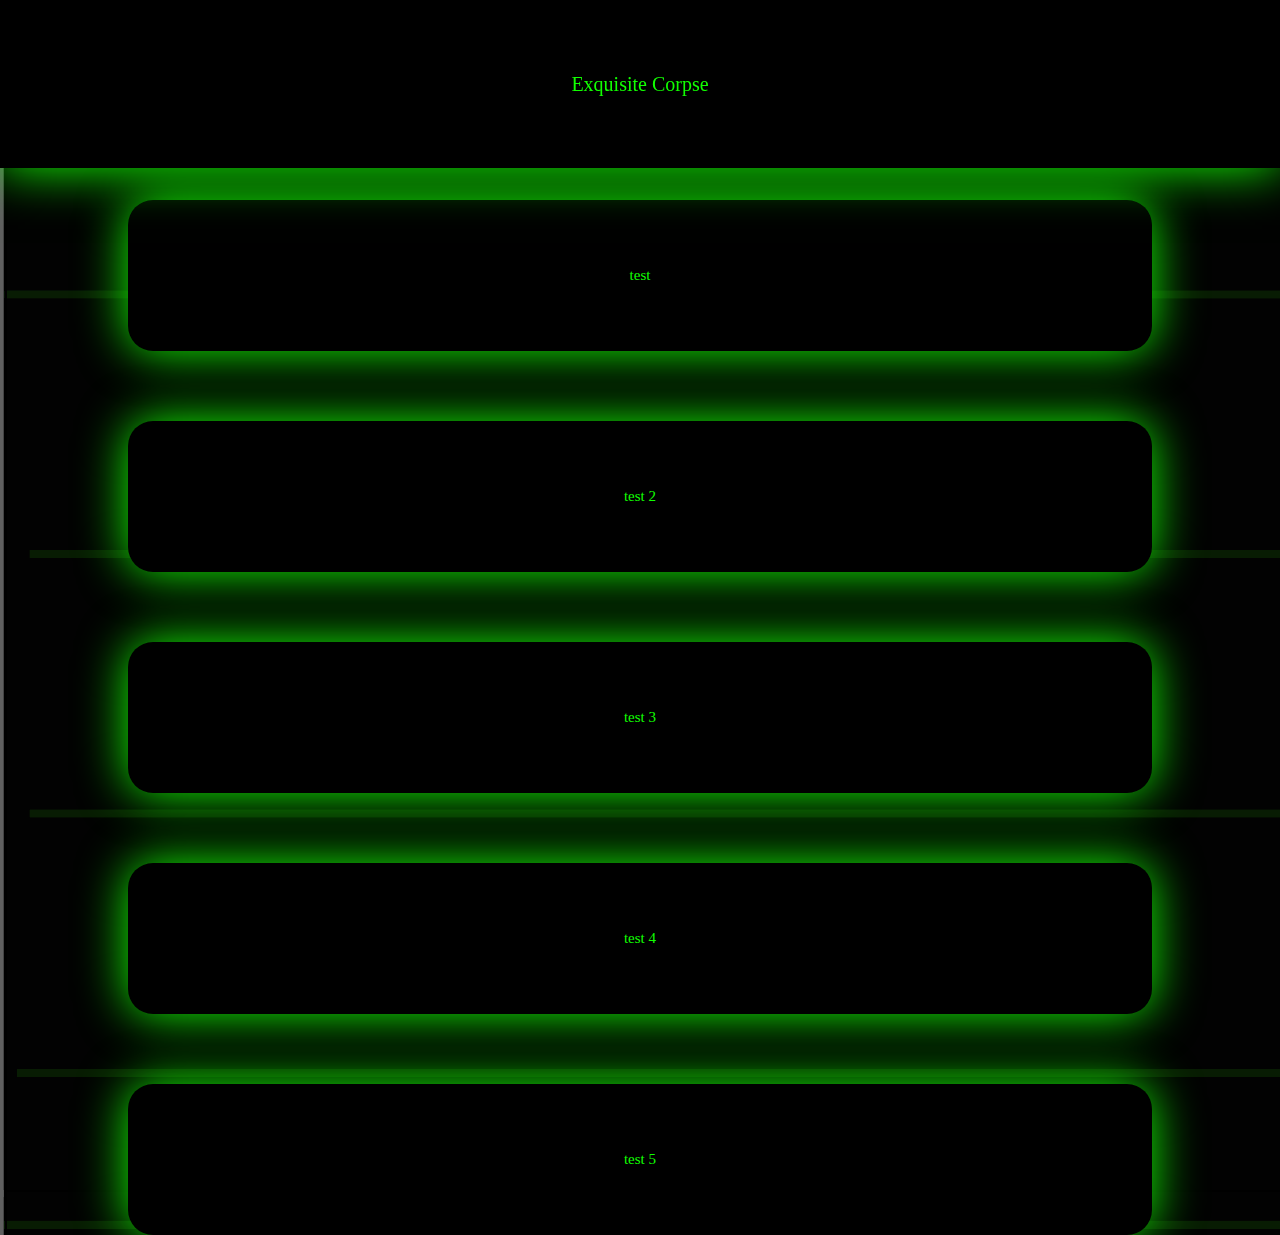
==== index.html @ ea56b38a "-" ====
<!doctype html>
<html class="no-js" lang="">

<head>
  <meta charset="utf-8">
  <title></title>
  <meta name="description" content="">
  <meta name="viewport" content="width=device-width, initial-scale=1">

  <meta property="og:title" content="Exquisite Corpse">
  <meta property="og:description" content="Exquisite Corpse description">
  <meta property="og:type" content="">
  <meta property="og:url" content="">
  <meta property="og:image" content="">



  <link rel="manifest" href="site.webmanifest">
  <link rel="apple-touch-icon" href="icon.png">
  <!-- Place favicon.ico in the root directory -->

  <link rel="stylesheet" href="css/normalize.css">
  <link rel="stylesheet" href="css/main.css">

  <meta name="theme-color" content="#fafafa">
</head>

<body>

  <!-- Add your site or application content here -->


  <!-- Header  -->
  <div class="fixedheader">
    <div class="htextstyle">
      <p>Exquisite Corpse</p>
    </div>
  </div>



<!-- Writing Blocks -->
  <!-- First Block -->
  <div class="headerblock">
    <div class="boxtextstyle">
      <p>test</p>
    </div>
  </div>


  <div class="contentblock">
    <div class="boxtextstyle">
        <p>test 2</p>
    </div>
  </div>

  <div class="contentblock">
    <div class="boxtextstyle">
        <p>test 3</p>
    </div>
  </div>

  <div class="contentblock">
    <div class="boxtextstyle">
        <p>test 4</p>
    </div>
  </div>

  <div class="contentblock">
    <div class="boxtextstyle">
        <p>test 5</p>
    </div>
  </div>


<!-- End of Writing Block -->


  <script src="js/vendor/modernizr-3.11.2.min.js"></script>
  <script src="js/plugins.js"></script>
  <script src="js/main.js"></script>

  <!-- Google Analytics: change UA-XXXXX-Y to be your site's ID. -->
  <script>
    window.ga = function () { ga.q.push(arguments) }; ga.q = []; ga.l = +new Date;
    ga('create', 'UA-XXXXX-Y', 'auto'); ga('set', 'anonymizeIp', true); ga('set', 'transport', 'beacon'); ga('send', 'pageview')
  </script>
  <script src="https://www.google-analytics.com/analytics.js" async></script>
</body>

</html>
---- css/main.css ----
/*! HTML5 Boilerplate v8.0.0 | MIT License | https://html5boilerplate.com/ */

/* main.css 2.1.0 | MIT License | https://github.com/h5bp/main.css#readme */
/*
 * What follows is the result of much research on cross-browser styling.
 * Credit left inline and big thanks to Nicolas Gallagher, Jonathan Neal,
 * Kroc Camen, and the H5BP dev community and team.
 */

/* ==========================================================================
   Base styles: opinionated defaults
   ========================================================================== */
   @import url(https://fonts.googleapis.com/css?family=Dongle);

   @font-face {
   font-family: "8bithud";
   src: url("../8_bit_hud/8-bit-hud.ttf");

   }


html {
  color: #222;
  font-size: 1em;
  line-height: 1.4;
}

/*
 * Remove text-shadow in selection highlight:
 * https://twitter.com/miketaylr/status/12228805301
 *
 * Vendor-prefixed and regular ::selection selectors cannot be combined:
 * https://stackoverflow.com/a/16982510/7133471
 *
 * Customize the background color to match your design.
 */

::-moz-selection {
  background: #b3d4fc;
  text-shadow: none;
}

::selection {
  background: #b3d4fc;
  text-shadow: none;
}

/*
 * A better looking default horizontal rule
 */

hr {
  display: block;
  height: 1px;
  border: 0;
  border-top: 1px solid #ccc;
  margin: 1em 0;
  padding: 0;
}

/*
 * Remove the gap between audio, canvas, iframes,
 * images, videos and the bottom of their containers:
 * https://github.com/h5bp/html5-boilerplate/issues/440
 */

audio,
canvas,
iframe,
img,
svg,
video {
  vertical-align: middle;
}

/*
 * Remove default fieldset styles.
 */

fieldset {
  border: 0;
  margin: 0;
  padding: 0;
}

/*
 * Allow only vertical resizing of textareas.
 */

textarea {
  resize: vertical;
}

/* ==========================================================================
   Author's custom styles
   ========================================================================== */

   body {
    font-family: "8bithud";
    background-image: url('../img/computerscreen.jpg');


   }

   .fixedheader {
   position: fixed;
   left: 0;
   top: 0;
   width: 100%;
   background-color: black;
   box-shadow: 0 0 50px #11ff00;
 }

 .htextstyle {
  color: #11ff00;
  font-size: 20px;
  text-align: center;
  list-style-type: none;
  display: block;
  padding: 50px;
}

.boxtextstyle {
  text-align: center;
  color: #11ff00;
  font-size: 15px;
  padding: 50px;
}

.headerblock {
  margin-top: 200px;
  margin-left: auto;
  margin-right: auto;
  color: #11ff00;
  background-color: black;
  box-shadow: 0 0 50px #11ff00;
  width: 80%;
  border-radius: 25px;
}

.contentblock {
  margin-top: 70px;
  margin-left: auto;
  margin-right: auto;
  color: #11ff00;
  background-color: black;
  box-shadow: 0 0 50px #11ff00;
  width: 80%;
  border-radius: 25px;
}


/* ==========================================================================
   Helper classes
   ========================================================================== */

/*
 * Hide visually and from screen readers
 */

.hidden,
[hidden] {
  display: none !important;
}

/*
 * Hide only visually, but have it available for screen readers:
 * https://snook.ca/archives/html_and_css/hiding-content-for-accessibility
 *
 * 1. For long content, line feeds are not interpreted as spaces and small width
 *    causes content to wrap 1 word per line:
 *    https://medium.com/@jessebeach/beware-smushed-off-screen-accessible-text-5952a4c2cbfe
 */

.sr-only {
  border: 0;
  clip: rect(0, 0, 0, 0);
  height: 1px;
  margin: -1px;
  overflow: hidden;
  padding: 0;
  position: absolute;
  white-space: nowrap;
  width: 1px;
  /* 1 */
}

/*
 * Extends the .sr-only class to allow the element
 * to be focusable when navigated to via the keyboard:
 * https://www.drupal.org/node/897638
 */

.sr-only.focusable:active,
.sr-only.focusable:focus {
  clip: auto;
  height: auto;
  margin: 0;
  overflow: visible;
  position: static;
  white-space: inherit;
  width: auto;
}

/*
 * Hide visually and from screen readers, but maintain layout
 */

.invisible {
  visibility: hidden;
}

/*
 * Clearfix: contain floats
 *
 * For modern browsers
 * 1. The space content is one way to avoid an Opera bug when the
 *    `contenteditable` attribute is included anywhere else in the document.
 *    Otherwise it causes space to appear at the top and bottom of elements
 *    that receive the `clearfix` class.
 * 2. The use of `table` rather than `block` is only necessary if using
 *    `:before` to contain the top-margins of child elements.
 */

.clearfix::before,
.clearfix::after {
  content: " ";
  display: table;
}

.clearfix::after {
  clear: both;
}

/* ==========================================================================
   EXAMPLE Media Queries for Responsive Design.
   These examples override the primary ('mobile first') styles.
   Modify as content requires.
   ========================================================================== */

@media only screen and (min-width: 35em) {
  /* Style adjustments for viewports that meet the condition */
}

@media print,
  (-webkit-min-device-pixel-ratio: 1.25),
  (min-resolution: 1.25dppx),
  (min-resolution: 120dpi) {
  /* Style adjustments for high resolution devices */
}

/* ==========================================================================
   Print styles.
   Inlined to avoid the additional HTTP request:
   https://www.phpied.com/delay-loading-your-print-css/
   ========================================================================== */

@media print {
  *,
  *::before,
  *::after {
    background: #fff !important;
    color: #000 !important;
    /* Black prints faster */
    box-shadow: none !important;
    text-shadow: none !important;
  }

  a,
  a:visited {
    text-decoration: underline;
  }

  a[href]::after {
    content: " (" attr(href) ")";
  }

  abbr[title]::after {
    content: " (" attr(title) ")";
  }

  /*
   * Don't show links that are fragment identifiers,
   * or use the `javascript:` pseudo protocol
   */
  a[href^="#"]::after,
  a[href^="javascript:"]::after {
    content: "";
  }

  pre {
    white-space: pre-wrap !important;
  }

  pre,
  blockquote {
    border: 1px solid #999;
    page-break-inside: avoid;
  }

  /*
   * Printing Tables:
   * https://web.archive.org/web/20180815150934/http://css-discuss.incutio.com/wiki/Printing_Tables
   */
  thead {
    display: table-header-group;
  }

  tr,
  img {
    page-break-inside: avoid;
  }

  p,
  h2,
  h3 {
    orphans: 3;
    widows: 3;
  }

  h2,
  h3 {
    page-break-after: avoid;
  }
}
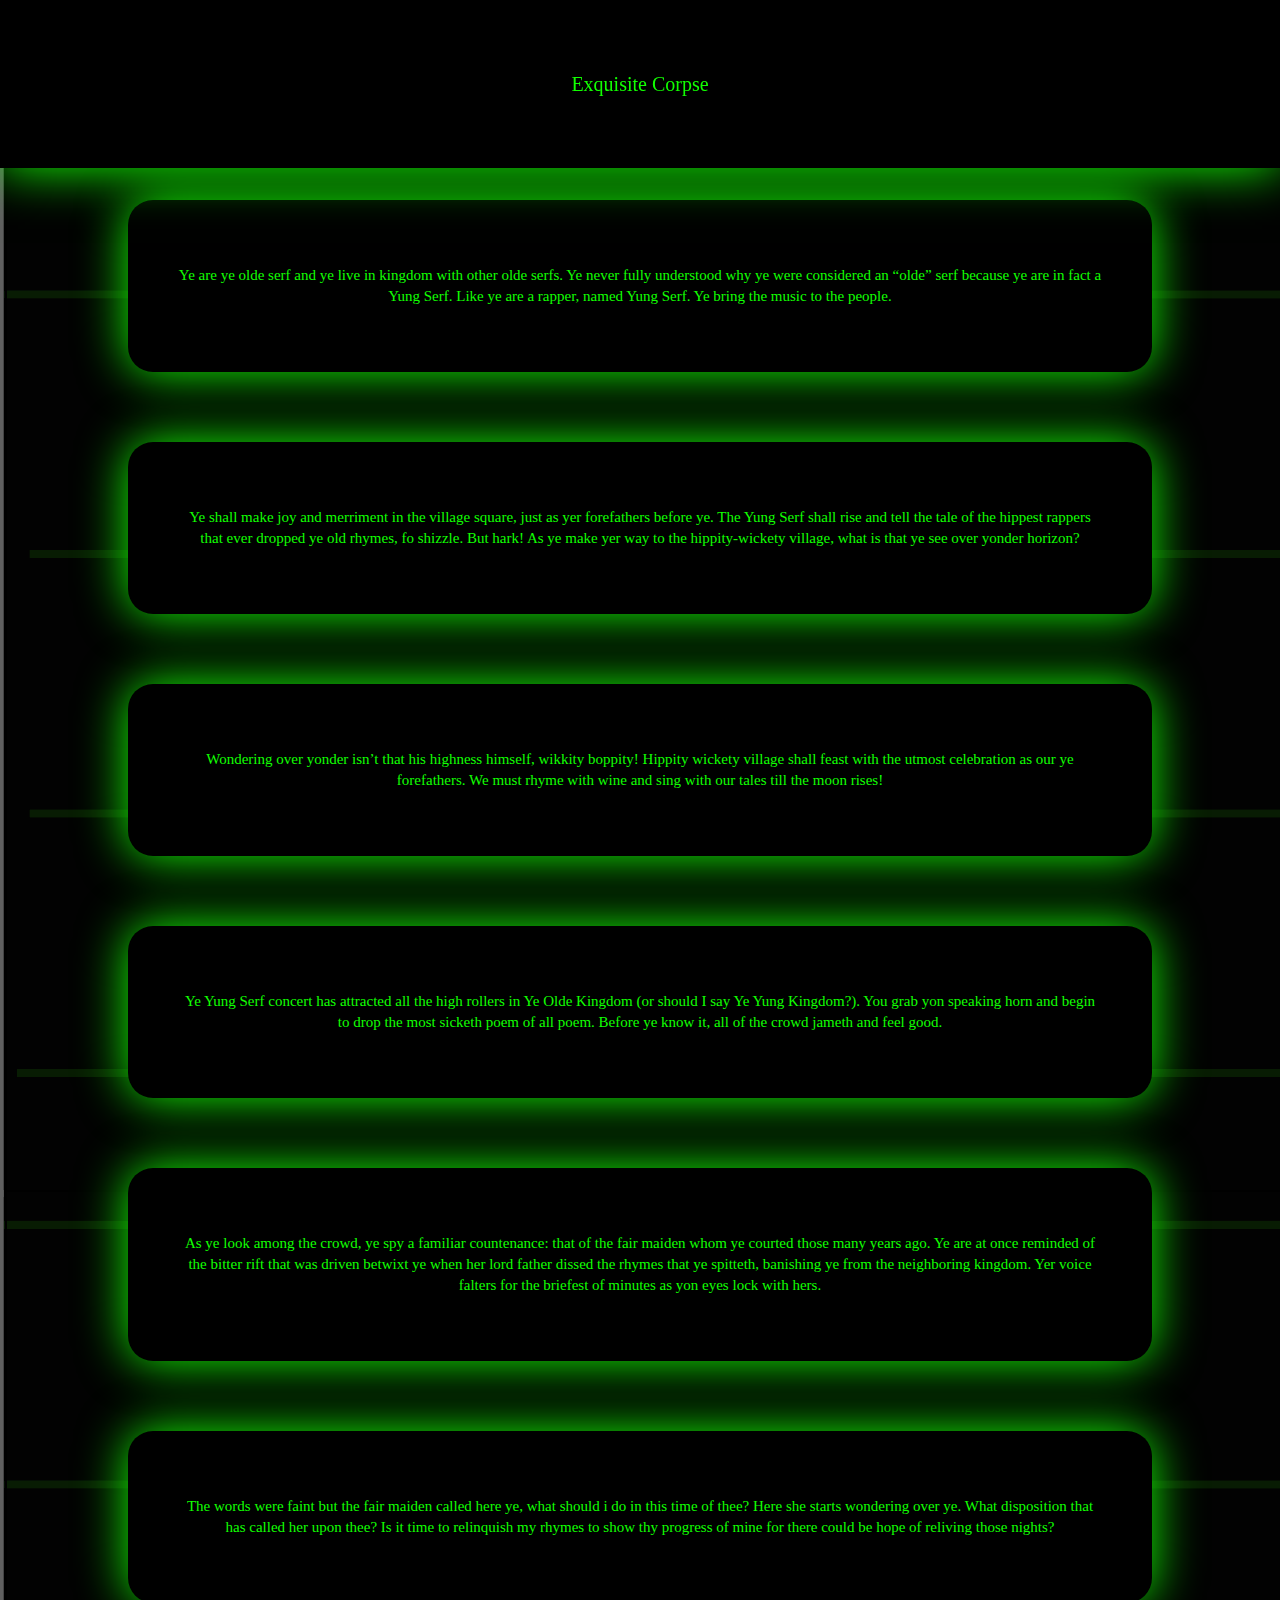
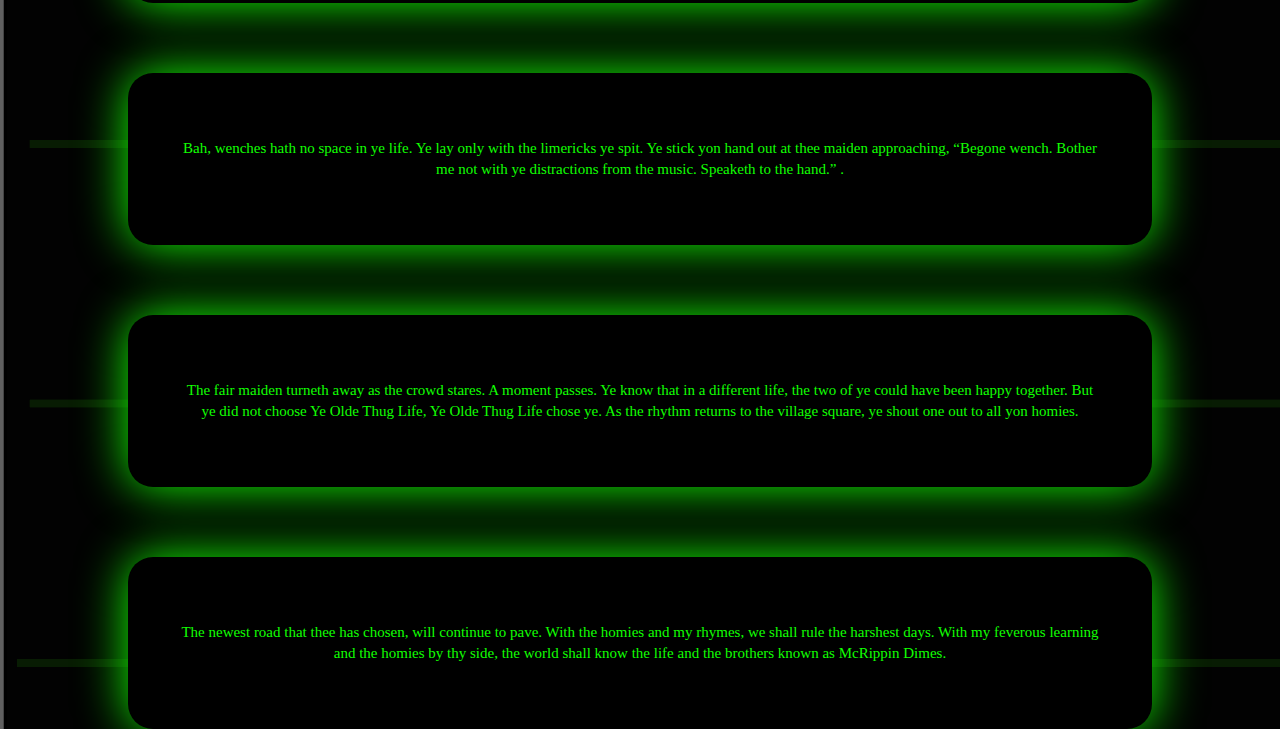
==== commit da9c041f: "added story to index" ====
--- a/index.html
+++ b/index.html
@@ -1,9 +1,9 @@
 <!doctype html>
-<html class="no-js" lang="">
+<html class="no-js" lang="en">
 
 <head>
   <meta charset="utf-8">
-  <title></title>
+  <title>Exquisite Corpse</title>
   <meta name="description" content="">
   <meta name="viewport" content="width=device-width, initial-scale=1">
 
@@ -43,32 +43,56 @@
   <!-- First Block -->
   <div class="headerblock">
     <div class="boxtextstyle">
-      <p>test</p>
+      <p>Ye are ye olde serf and ye live in kingdom with other olde serfs. Ye never fully understood why ye were considered an “olde” serf because ye are in fact a Yung Serf. Like ye are a rapper, named Yung Serf. Ye bring the music to the people.</p>
     </div>
   </div>
 
 
   <div class="contentblock">
     <div class="boxtextstyle">
-        <p>test 2</p>
+        <p> Ye shall make joy and merriment in the village square, just as yer forefathers before ye. The Yung Serf shall rise and tell the tale of the hippest rappers that ever dropped ye old rhymes, fo shizzle. But hark! As ye make yer way to the hippity-wickety village, what is that ye see over yonder horizon?</p>
     </div>
   </div>
 
   <div class="contentblock">
     <div class="boxtextstyle">
-        <p>test 3</p>
+        <p>Wondering over yonder isn’t that his highness himself, wikkity boppity! Hippity wickety village shall feast with the utmost celebration as our ye forefathers. We must rhyme with wine and sing with our tales till the moon rises!</p>
     </div>
   </div>
 
   <div class="contentblock">
     <div class="boxtextstyle">
-        <p>test 4</p>
+        <p>Ye Yung Serf concert has attracted all the high rollers in Ye Olde Kingdom (or should I say Ye Yung Kingdom?). You grab yon speaking horn and begin to drop the most sicketh poem of all poem. Before ye know it, all of the crowd jameth and feel good. </p>
     </div>
   </div>
 
   <div class="contentblock">
     <div class="boxtextstyle">
-        <p>test 5</p>
+        <p>As ye look among the crowd, ye spy a familiar countenance: that of the fair maiden whom ye courted those many years ago. Ye are at once reminded of the bitter rift that was driven betwixt ye when her lord father dissed the rhymes that ye spitteth, banishing ye from the neighboring kingdom. Yer voice falters for the briefest of minutes as yon eyes lock with hers.</p>
+    </div>
+  </div>
+
+  <div class="contentblock">
+    <div class="boxtextstyle">
+        <p>The words were faint but the fair maiden called here ye, what should i do in this time of thee? Here she starts wondering over ye. What disposition that has called her upon thee? Is it time to relinquish my rhymes to show thy progress of mine for there could be hope of reliving those nights?</p>
+    </div>
+  </div>
+
+  <div class="contentblock">
+    <div class="boxtextstyle">
+        <p>Bah, wenches hath no space in ye life. Ye lay only with the limericks ye spit. Ye stick yon hand out at thee maiden approaching, “Begone wench. Bother me not with ye distractions from the music. Speaketh to the hand.” .</p>
+    </div>
+  </div>
+
+  <div class="contentblock">
+    <div class="boxtextstyle">
+        <p>The fair maiden turneth away as the crowd stares. A moment passes. Ye know that in a different life, the two of ye could have been happy together. But ye did not choose Ye Olde Thug Life, Ye Olde Thug Life chose ye. As the rhythm returns to the village square, ye shout one out to all yon homies.</p>
+    </div>
+  </div>
+
+  <div class="contentblock">
+    <div class="boxtextstyle">
+        <p>The newest road that thee has chosen, will continue to pave. With the homies and my rhymes, we shall rule the harshest days. With my feverous learning and the homies by thy side, the world shall know the life and the brothers known as McRippin Dimes.</p>
     </div>
   </div>
 
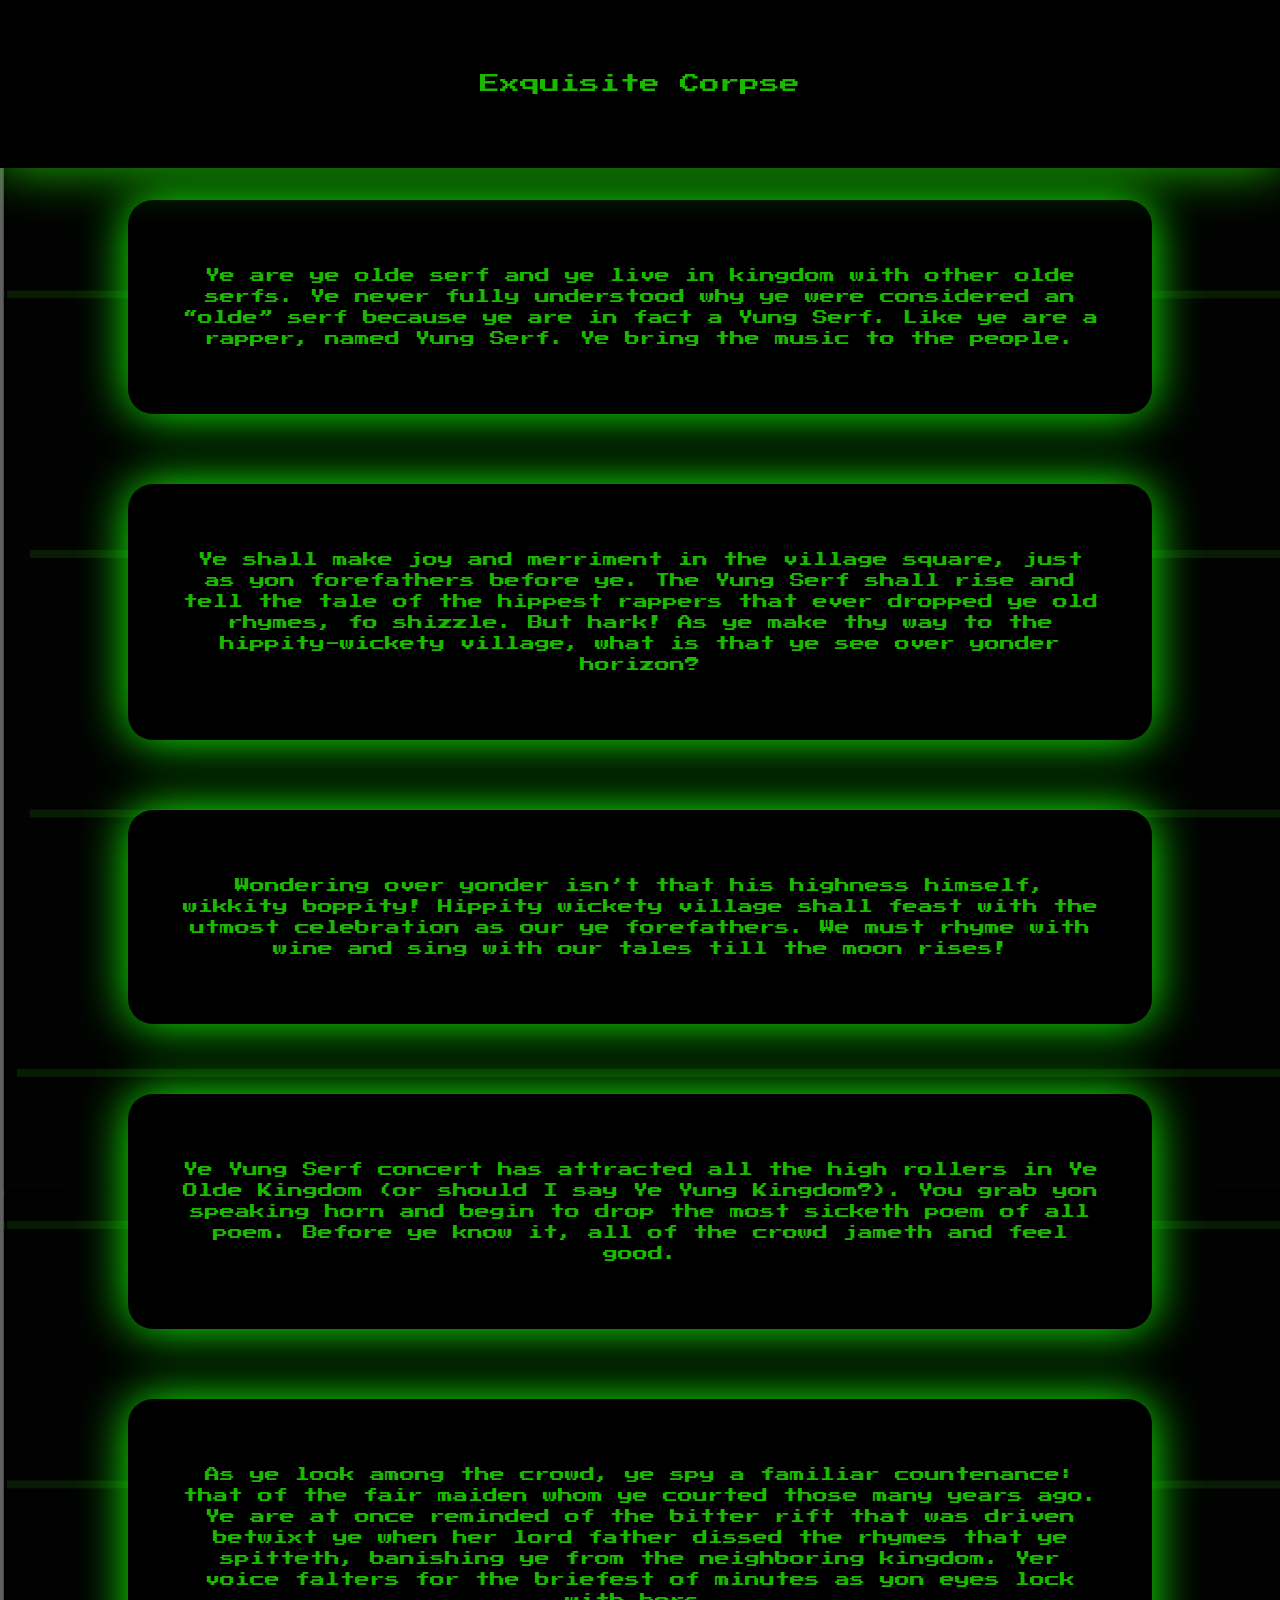
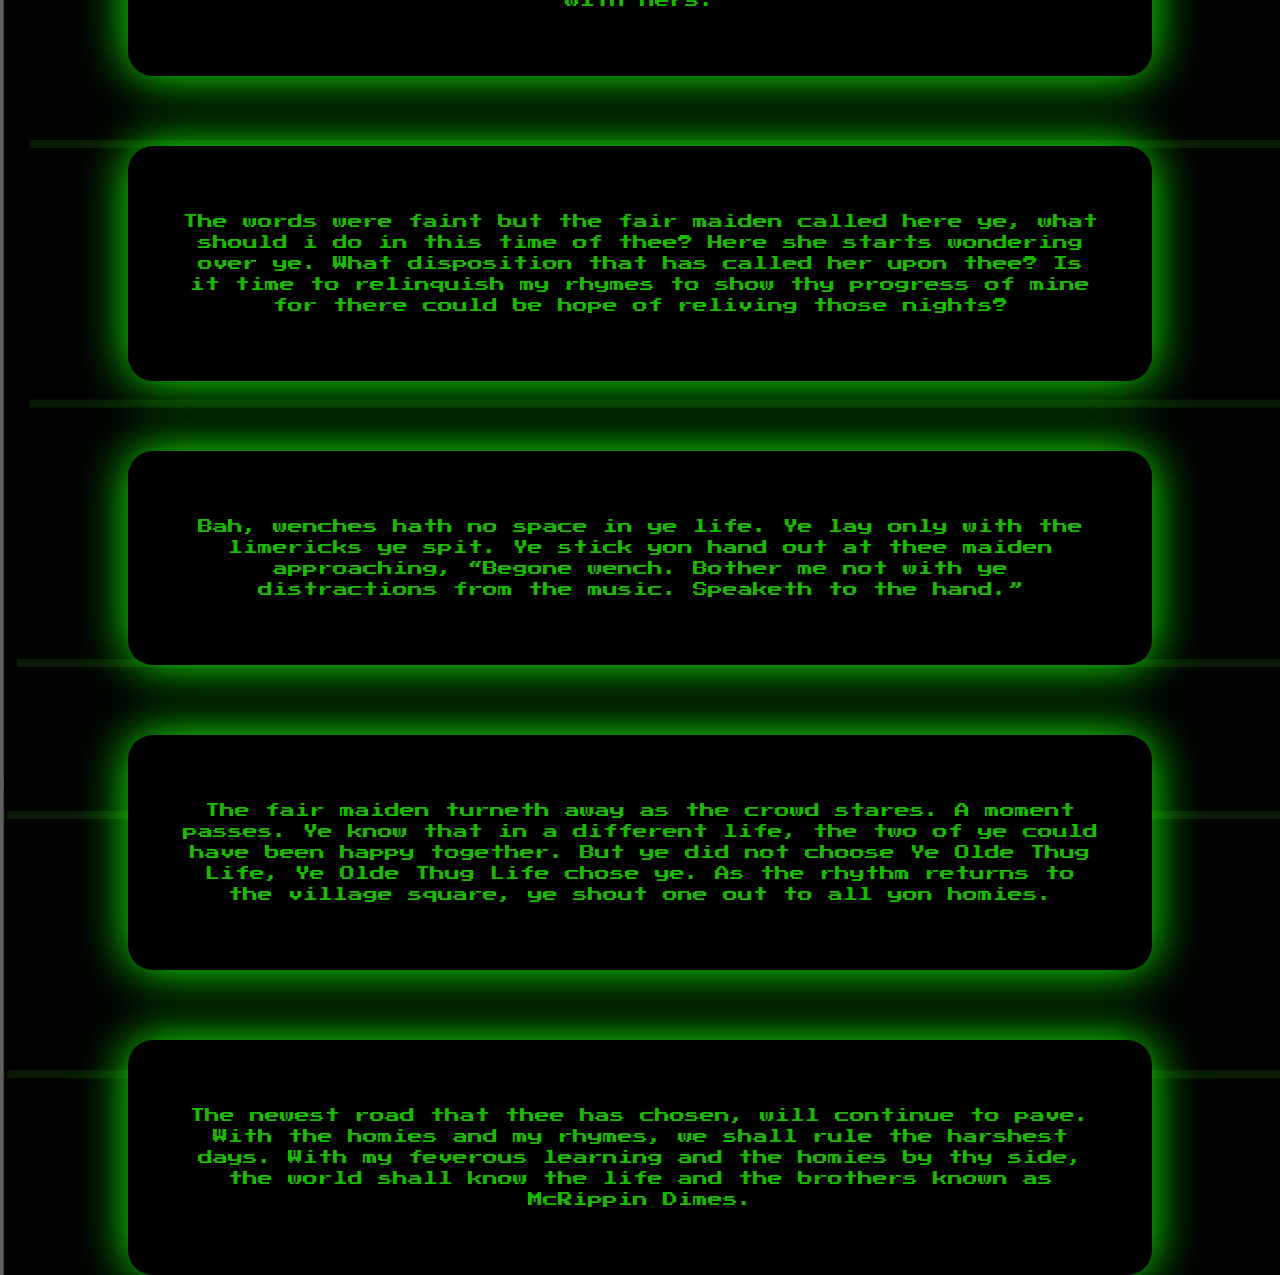
==== commit e320792b: "tweaked formatting and updated font" ====
--- a/index.html
+++ b/index.html
@@ -50,7 +50,7 @@
 
   <div class="contentblock">
     <div class="boxtextstyle">
-        <p> Ye shall make joy and merriment in the village square, just as yer forefathers before ye. The Yung Serf shall rise and tell the tale of the hippest rappers that ever dropped ye old rhymes, fo shizzle. But hark! As ye make yer way to the hippity-wickety village, what is that ye see over yonder horizon?</p>
+        <p> Ye shall make joy and merriment in the village square, just as yon forefathers before ye. The Yung Serf shall rise and tell the tale of the hippest rappers that ever dropped ye old rhymes, fo shizzle. But hark! As ye make thy way to the hippity-wickety village, what is that ye see over yonder horizon?</p>
     </div>
   </div>
 
@@ -80,7 +80,7 @@
 
   <div class="contentblock">
     <div class="boxtextstyle">
-        <p>Bah, wenches hath no space in ye life. Ye lay only with the limericks ye spit. Ye stick yon hand out at thee maiden approaching, “Begone wench. Bother me not with ye distractions from the music. Speaketh to the hand.” .</p>
+        <p>Bah, wenches hath no space in ye life. Ye lay only with the limericks ye spit. Ye stick yon hand out at thee maiden approaching, “Begone wench. Bother me not with ye distractions from the music. Speaketh to the hand.”</p>
     </div>
   </div>
 
--- a/css/main.css
+++ b/css/main.css
@@ -10,13 +10,13 @@
 /* ==========================================================================
    Base styles: opinionated defaults
    ========================================================================== */
-   @import url(https://fonts.googleapis.com/css?family=Dongle);
-
-   @font-face {
+   @import url("https://fonts.googleapis.com/css2?family=Press+Start+2P&display=swap");
+
+   /* @font-face {
    font-family: "8bithud";
    src: url("../8_bit_hud/8-bit-hud.ttf");
 
-   }
+   } */
 
 
 html {
@@ -80,7 +80,7 @@
 fieldset {
   border: 0;
   margin: 0;
-  padding: 0;
+  padding: 0;  
 }
 
 /*
@@ -96,7 +96,7 @@
    ========================================================================== */
 
    body {
-    font-family: "8bithud";
+    font-family: "Press Start 2P", "courier";
     background-image: url('../img/computerscreen.jpg');
 
 
@@ -108,11 +108,11 @@
    top: 0;
    width: 100%;
    background-color: black;
-   box-shadow: 0 0 50px #11ff00;
+   box-shadow: 0 0 50px #1AB900;;
  }
 
  .htextstyle {
-  color: #11ff00;
+  color: #1AB900;
   font-size: 20px;
   text-align: center;
   list-style-type: none;
@@ -122,7 +122,7 @@
 
 .boxtextstyle {
   text-align: center;
-  color: #11ff00;
+  color: #1AB900;
   font-size: 15px;
   padding: 50px;
 }
@@ -131,7 +131,7 @@
   margin-top: 200px;
   margin-left: auto;
   margin-right: auto;
-  color: #11ff00;
+  color: #1AB900;
   background-color: black;
   box-shadow: 0 0 50px #11ff00;
   width: 80%;
@@ -142,7 +142,7 @@
   margin-top: 70px;
   margin-left: auto;
   margin-right: auto;
-  color: #11ff00;
+  color: #1AB900;
   background-color: black;
   box-shadow: 0 0 50px #11ff00;
   width: 80%;
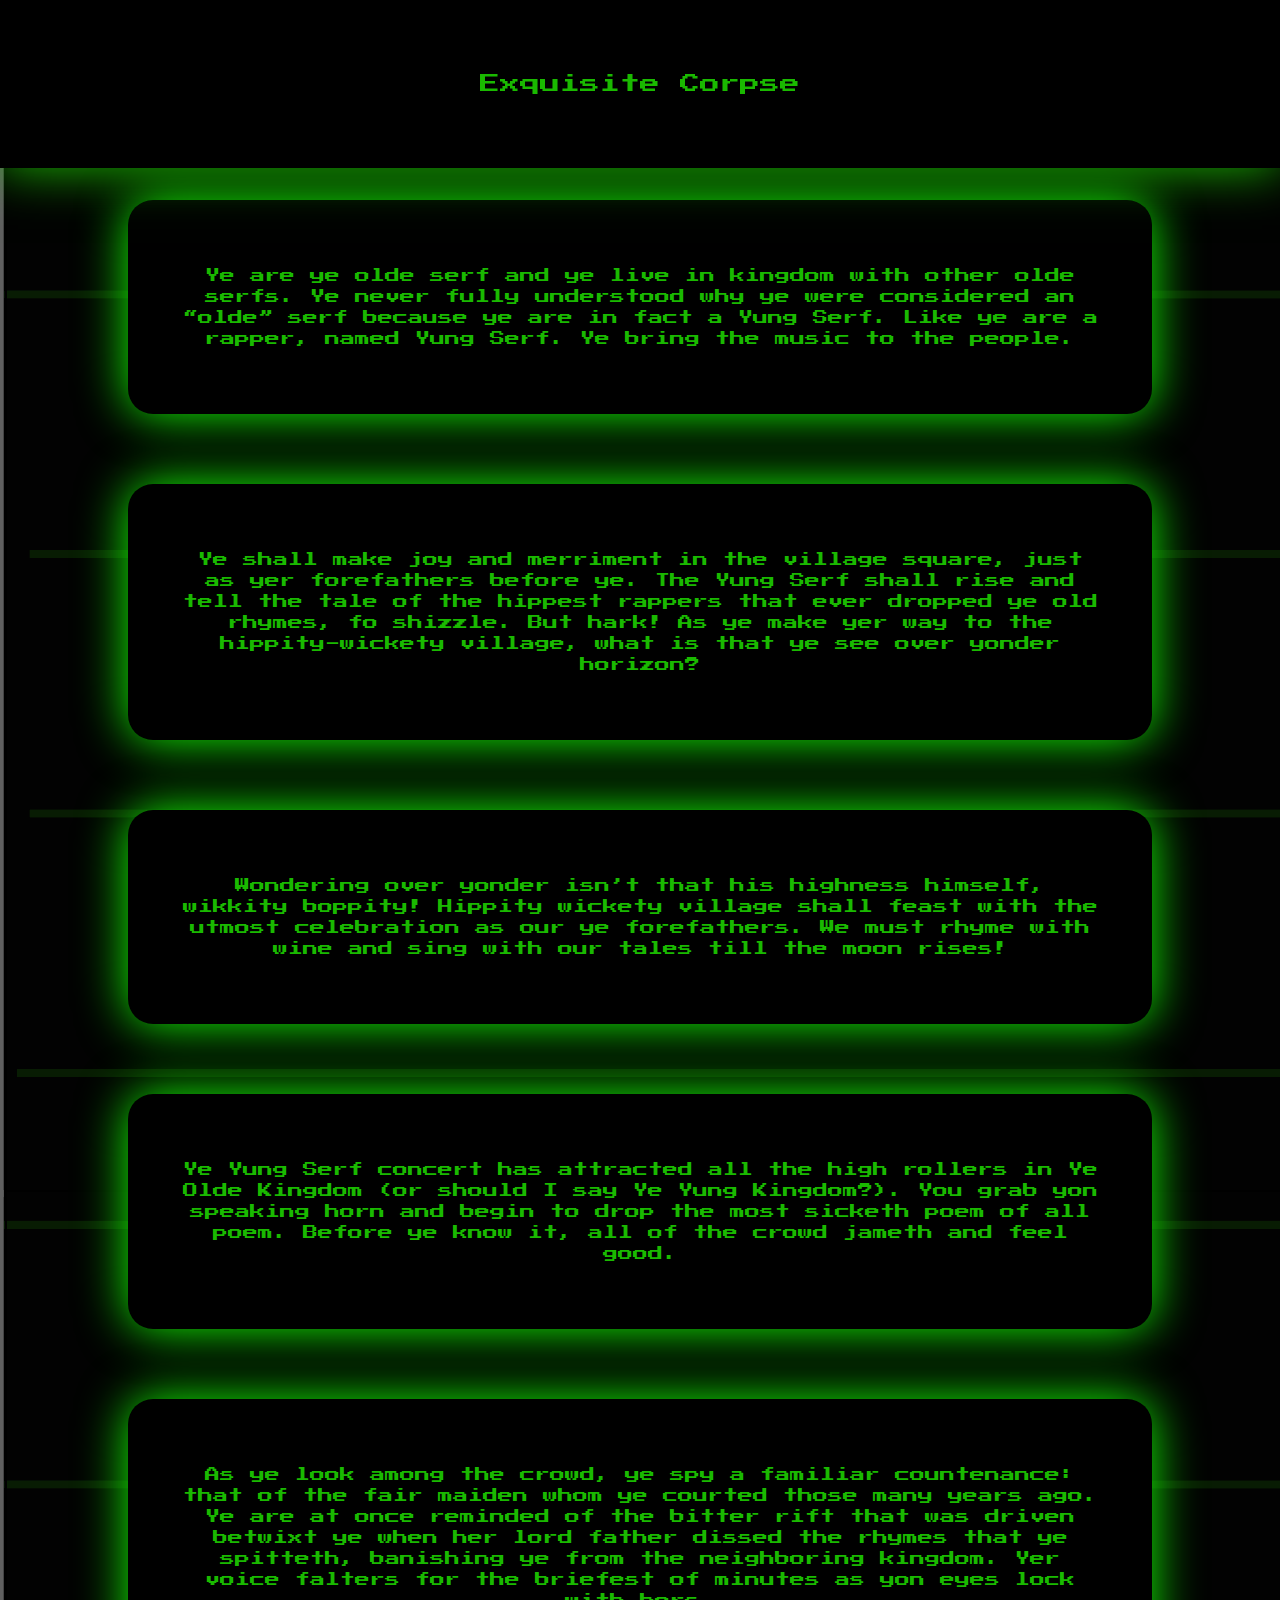
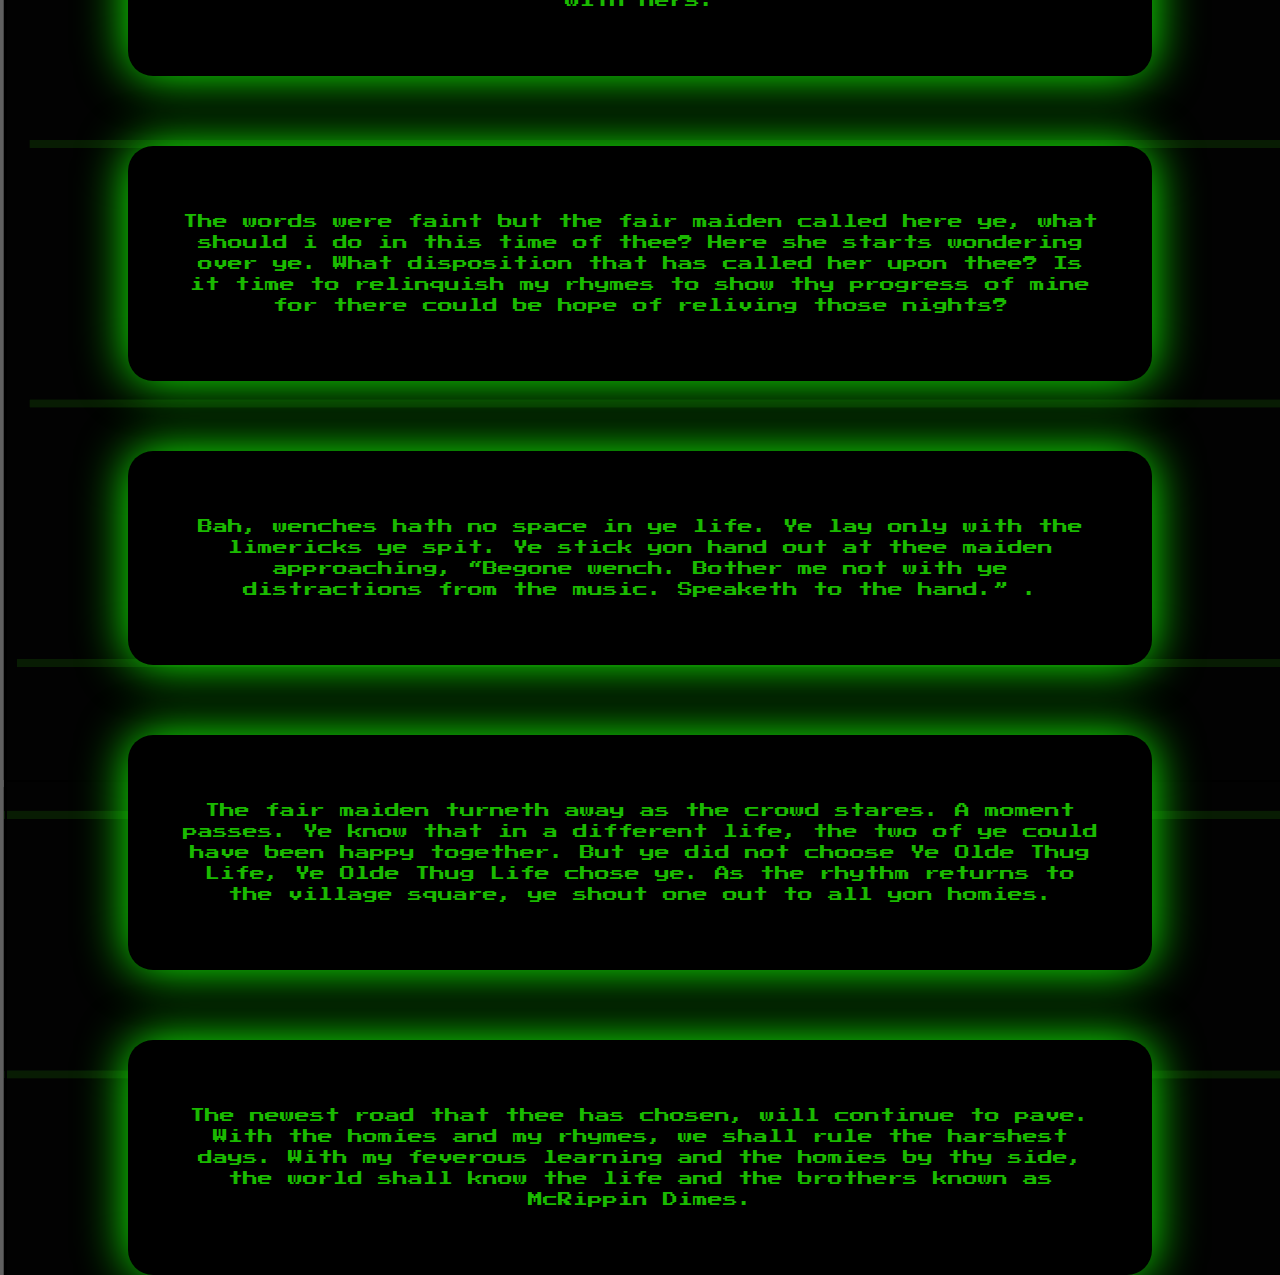
==== commit 746955c7: "Add files via upload" ====
--- a/index.html
+++ b/index.html
@@ -1,115 +1,115 @@
-<!doctype html>
-<html class="no-js" lang="en">
-
-<head>
-  <meta charset="utf-8">
-  <title>Exquisite Corpse</title>
-  <meta name="description" content="">
-  <meta name="viewport" content="width=device-width, initial-scale=1">
-
-  <meta property="og:title" content="Exquisite Corpse">
-  <meta property="og:description" content="Exquisite Corpse description">
-  <meta property="og:type" content="">
-  <meta property="og:url" content="">
-  <meta property="og:image" content="">
-
-
-
-  <link rel="manifest" href="site.webmanifest">
-  <link rel="apple-touch-icon" href="icon.png">
-  <!-- Place favicon.ico in the root directory -->
-
-  <link rel="stylesheet" href="css/normalize.css">
-  <link rel="stylesheet" href="css/main.css">
-
-  <meta name="theme-color" content="#fafafa">
-</head>
-
-<body>
-
-  <!-- Add your site or application content here -->
-
-
-  <!-- Header  -->
-  <div class="fixedheader">
-    <div class="htextstyle">
-      <p>Exquisite Corpse</p>
-    </div>
-  </div>
-
-
-
-<!-- Writing Blocks -->
-  <!-- First Block -->
-  <div class="headerblock">
-    <div class="boxtextstyle">
-      <p>Ye are ye olde serf and ye live in kingdom with other olde serfs. Ye never fully understood why ye were considered an “olde” serf because ye are in fact a Yung Serf. Like ye are a rapper, named Yung Serf. Ye bring the music to the people.</p>
-    </div>
-  </div>
-
-
-  <div class="contentblock">
-    <div class="boxtextstyle">
-        <p> Ye shall make joy and merriment in the village square, just as yon forefathers before ye. The Yung Serf shall rise and tell the tale of the hippest rappers that ever dropped ye old rhymes, fo shizzle. But hark! As ye make thy way to the hippity-wickety village, what is that ye see over yonder horizon?</p>
-    </div>
-  </div>
-
-  <div class="contentblock">
-    <div class="boxtextstyle">
-        <p>Wondering over yonder isn’t that his highness himself, wikkity boppity! Hippity wickety village shall feast with the utmost celebration as our ye forefathers. We must rhyme with wine and sing with our tales till the moon rises!</p>
-    </div>
-  </div>
-
-  <div class="contentblock">
-    <div class="boxtextstyle">
-        <p>Ye Yung Serf concert has attracted all the high rollers in Ye Olde Kingdom (or should I say Ye Yung Kingdom?). You grab yon speaking horn and begin to drop the most sicketh poem of all poem. Before ye know it, all of the crowd jameth and feel good. </p>
-    </div>
-  </div>
-
-  <div class="contentblock">
-    <div class="boxtextstyle">
-        <p>As ye look among the crowd, ye spy a familiar countenance: that of the fair maiden whom ye courted those many years ago. Ye are at once reminded of the bitter rift that was driven betwixt ye when her lord father dissed the rhymes that ye spitteth, banishing ye from the neighboring kingdom. Yer voice falters for the briefest of minutes as yon eyes lock with hers.</p>
-    </div>
-  </div>
-
-  <div class="contentblock">
-    <div class="boxtextstyle">
-        <p>The words were faint but the fair maiden called here ye, what should i do in this time of thee? Here she starts wondering over ye. What disposition that has called her upon thee? Is it time to relinquish my rhymes to show thy progress of mine for there could be hope of reliving those nights?</p>
-    </div>
-  </div>
-
-  <div class="contentblock">
-    <div class="boxtextstyle">
-        <p>Bah, wenches hath no space in ye life. Ye lay only with the limericks ye spit. Ye stick yon hand out at thee maiden approaching, “Begone wench. Bother me not with ye distractions from the music. Speaketh to the hand.”</p>
-    </div>
-  </div>
-
-  <div class="contentblock">
-    <div class="boxtextstyle">
-        <p>The fair maiden turneth away as the crowd stares. A moment passes. Ye know that in a different life, the two of ye could have been happy together. But ye did not choose Ye Olde Thug Life, Ye Olde Thug Life chose ye. As the rhythm returns to the village square, ye shout one out to all yon homies.</p>
-    </div>
-  </div>
-
-  <div class="contentblock">
-    <div class="boxtextstyle">
-        <p>The newest road that thee has chosen, will continue to pave. With the homies and my rhymes, we shall rule the harshest days. With my feverous learning and the homies by thy side, the world shall know the life and the brothers known as McRippin Dimes.</p>
-    </div>
-  </div>
-
-
-<!-- End of Writing Block -->
-
-
-  <script src="js/vendor/modernizr-3.11.2.min.js"></script>
-  <script src="js/plugins.js"></script>
-  <script src="js/main.js"></script>
-
-  <!-- Google Analytics: change UA-XXXXX-Y to be your site's ID. -->
-  <script>
-    window.ga = function () { ga.q.push(arguments) }; ga.q = []; ga.l = +new Date;
-    ga('create', 'UA-XXXXX-Y', 'auto'); ga('set', 'anonymizeIp', true); ga('set', 'transport', 'beacon'); ga('send', 'pageview')
-  </script>
-  <script src="https://www.google-analytics.com/analytics.js" async></script>
-</body>
-
-</html>
+<!doctype html>
+<html class="no-js" lang="en">
+
+<head>
+  <meta charset="utf-8">
+  <title>Exquisite Corpse</title>
+  <meta name="description" content="">
+  <meta name="viewport" content="width=device-width, initial-scale=1">
+
+  <meta property="og:title" content="The Rhymes of Ol' Times ">
+  <meta property="og:description" content="Exquisite Corpse">
+  <meta property="og:type" content="">
+  <meta property="og:url" content="https://creative.colorado.edu/~ketr2541/dev/exquisitecorpse/">
+  <meta property="og:image" content="https://creative.colorado.edu/~ketr2541/dev/exquisitecorpse/tile-wide.png">
+
+
+
+  <link rel="manifest" href="site.webmanifest">
+  <link rel="apple-touch-icon" href="icon.png">
+  <!-- Place favicon.ico in the root directory -->
+
+  <link rel="stylesheet" href="css/normalize.css">
+  <link rel="stylesheet" href="css/main.css">
+
+  <meta name="theme-color" content="#fafafa">
+</head>
+
+<body>
+
+  <!-- Add your site or application content here -->
+
+
+  <!-- Header  -->
+  <div class="fixedheader">
+    <div class="htextstyle">
+      <p>Exquisite Corpse</p>
+    </div>
+  </div>
+
+
+
+<!-- Writing Blocks -->
+  <!-- First Block -->
+  <div class="headerblock">
+    <div class="boxtextstyle">
+      <p>Ye are ye olde serf and ye live in kingdom with other olde serfs. Ye never fully understood why ye were considered an “olde” serf because ye are in fact a Yung Serf. Like ye are a rapper, named Yung Serf. Ye bring the music to the people.</p>
+    </div>
+  </div>
+
+
+  <div class="contentblock">
+    <div class="boxtextstyle">
+        <p> Ye shall make joy and merriment in the village square, just as yer forefathers before ye. The Yung Serf shall rise and tell the tale of the hippest rappers that ever dropped ye old rhymes, fo shizzle. But hark! As ye make yer way to the hippity-wickety village, what is that ye see over yonder horizon?</p>
+    </div>
+  </div>
+
+  <div class="contentblock">
+    <div class="boxtextstyle">
+        <p>Wondering over yonder isn’t that his highness himself, wikkity boppity! Hippity wickety village shall feast with the utmost celebration as our ye forefathers. We must rhyme with wine and sing with our tales till the moon rises!</p>
+    </div>
+  </div>
+
+  <div class="contentblock">
+    <div class="boxtextstyle">
+        <p>Ye Yung Serf concert has attracted all the high rollers in Ye Olde Kingdom (or should I say Ye Yung Kingdom?). You grab yon speaking horn and begin to drop the most sicketh poem of all poem. Before ye know it, all of the crowd jameth and feel good. </p>
+    </div>
+  </div>
+
+  <div class="contentblock">
+    <div class="boxtextstyle">
+        <p>As ye look among the crowd, ye spy a familiar countenance: that of the fair maiden whom ye courted those many years ago. Ye are at once reminded of the bitter rift that was driven betwixt ye when her lord father dissed the rhymes that ye spitteth, banishing ye from the neighboring kingdom. Yer voice falters for the briefest of minutes as yon eyes lock with hers.</p>
+    </div>
+  </div>
+
+  <div class="contentblock">
+    <div class="boxtextstyle">
+        <p>The words were faint but the fair maiden called here ye, what should i do in this time of thee? Here she starts wondering over ye. What disposition that has called her upon thee? Is it time to relinquish my rhymes to show thy progress of mine for there could be hope of reliving those nights?</p>
+    </div>
+  </div>
+
+  <div class="contentblock">
+    <div class="boxtextstyle">
+        <p>Bah, wenches hath no space in ye life. Ye lay only with the limericks ye spit. Ye stick yon hand out at thee maiden approaching, “Begone wench. Bother me not with ye distractions from the music. Speaketh to the hand.” .</p>
+    </div>
+  </div>
+
+  <div class="contentblock">
+    <div class="boxtextstyle">
+        <p>The fair maiden turneth away as the crowd stares. A moment passes. Ye know that in a different life, the two of ye could have been happy together. But ye did not choose Ye Olde Thug Life, Ye Olde Thug Life chose ye. As the rhythm returns to the village square, ye shout one out to all yon homies.</p>
+    </div>
+  </div>
+
+  <div class="contentblock">
+    <div class="boxtextstyle">
+        <p>The newest road that thee has chosen, will continue to pave. With the homies and my rhymes, we shall rule the harshest days. With my feverous learning and the homies by thy side, the world shall know the life and the brothers known as McRippin Dimes.</p>
+    </div>
+  </div>
+
+
+<!-- End of Writing Block -->
+
+
+  <script src="js/vendor/modernizr-3.11.2.min.js"></script>
+  <script src="js/plugins.js"></script>
+  <script src="js/main.js"></script>
+
+  <!-- Google Analytics: change UA-XXXXX-Y to be your site's ID. -->
+  <script>
+    window.ga = function () { ga.q.push(arguments) }; ga.q = []; ga.l = +new Date;
+    ga('create', 'UA-XXXXX-Y', 'auto'); ga('set', 'anonymizeIp', true); ga('set', 'transport', 'beacon'); ga('send', 'pageview')
+  </script>
+  <script src="https://www.google-analytics.com/analytics.js" async></script>
+</body>
+
+</html>
